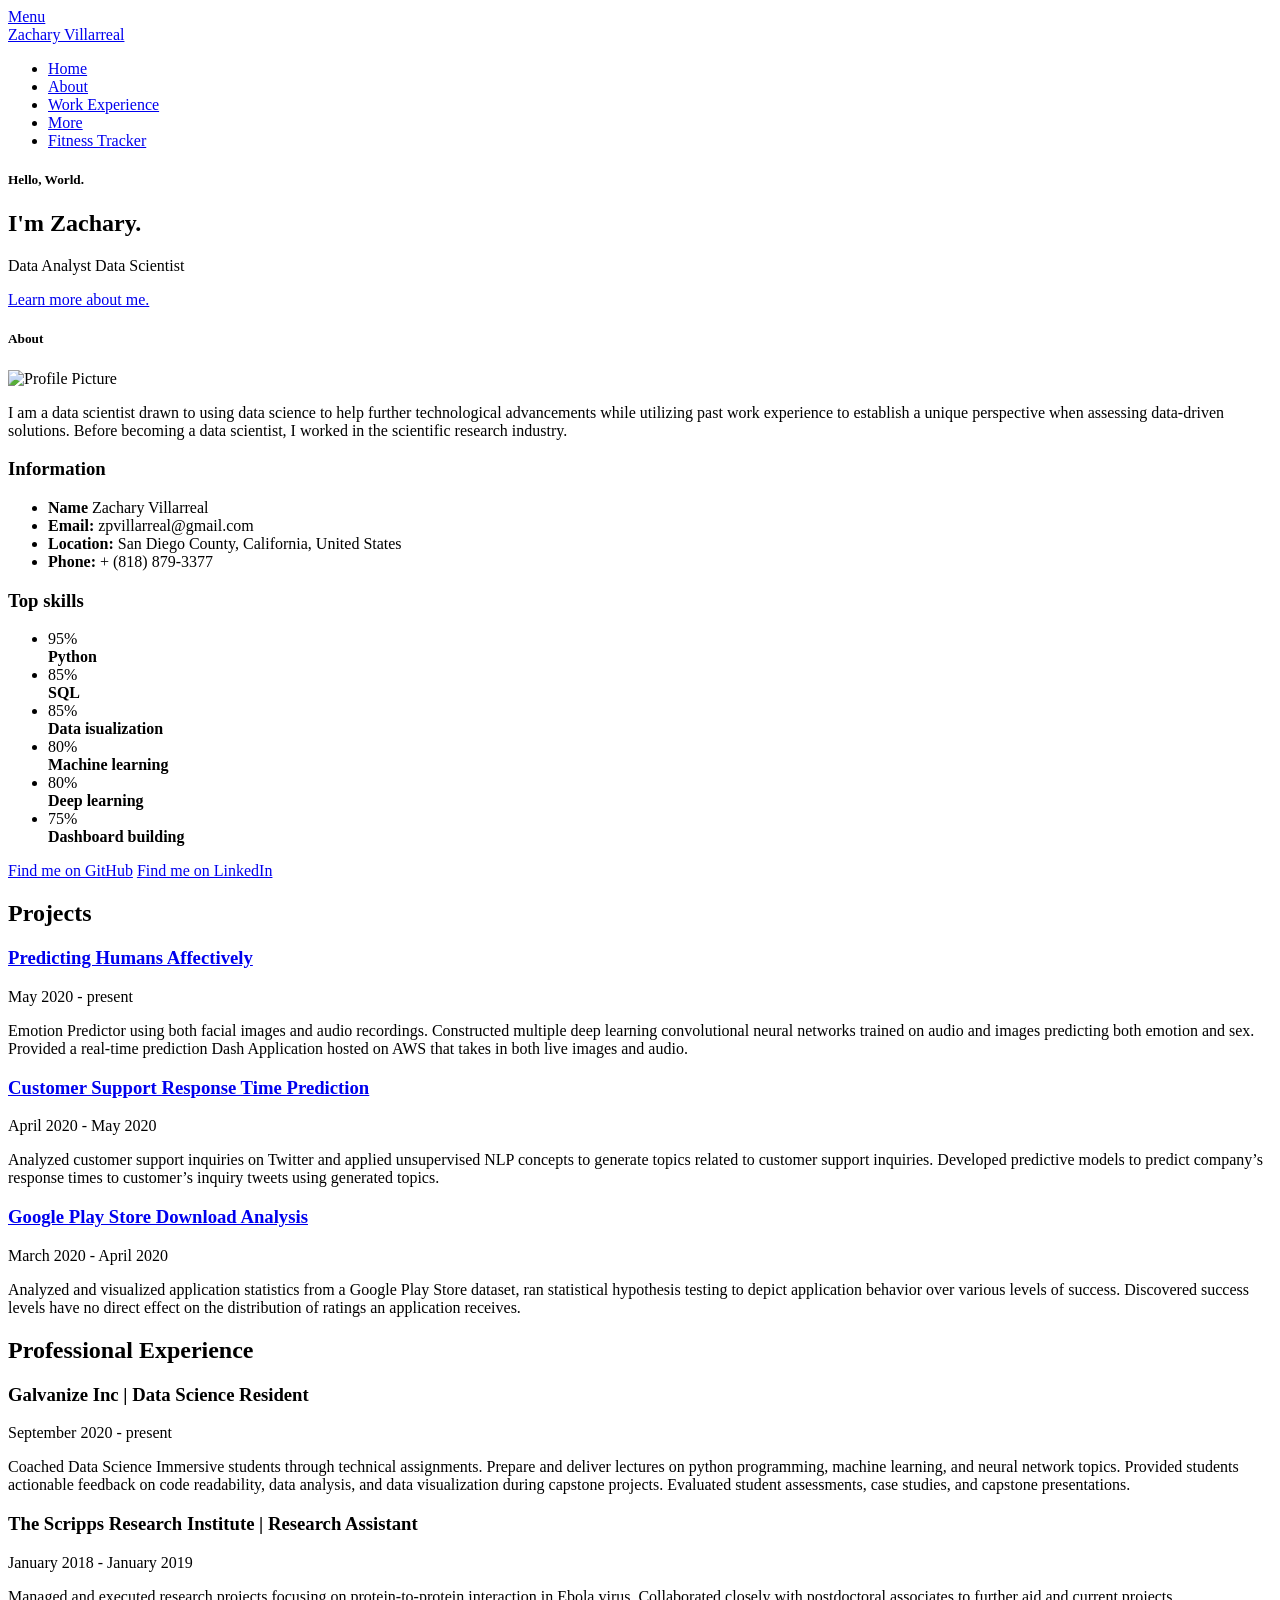
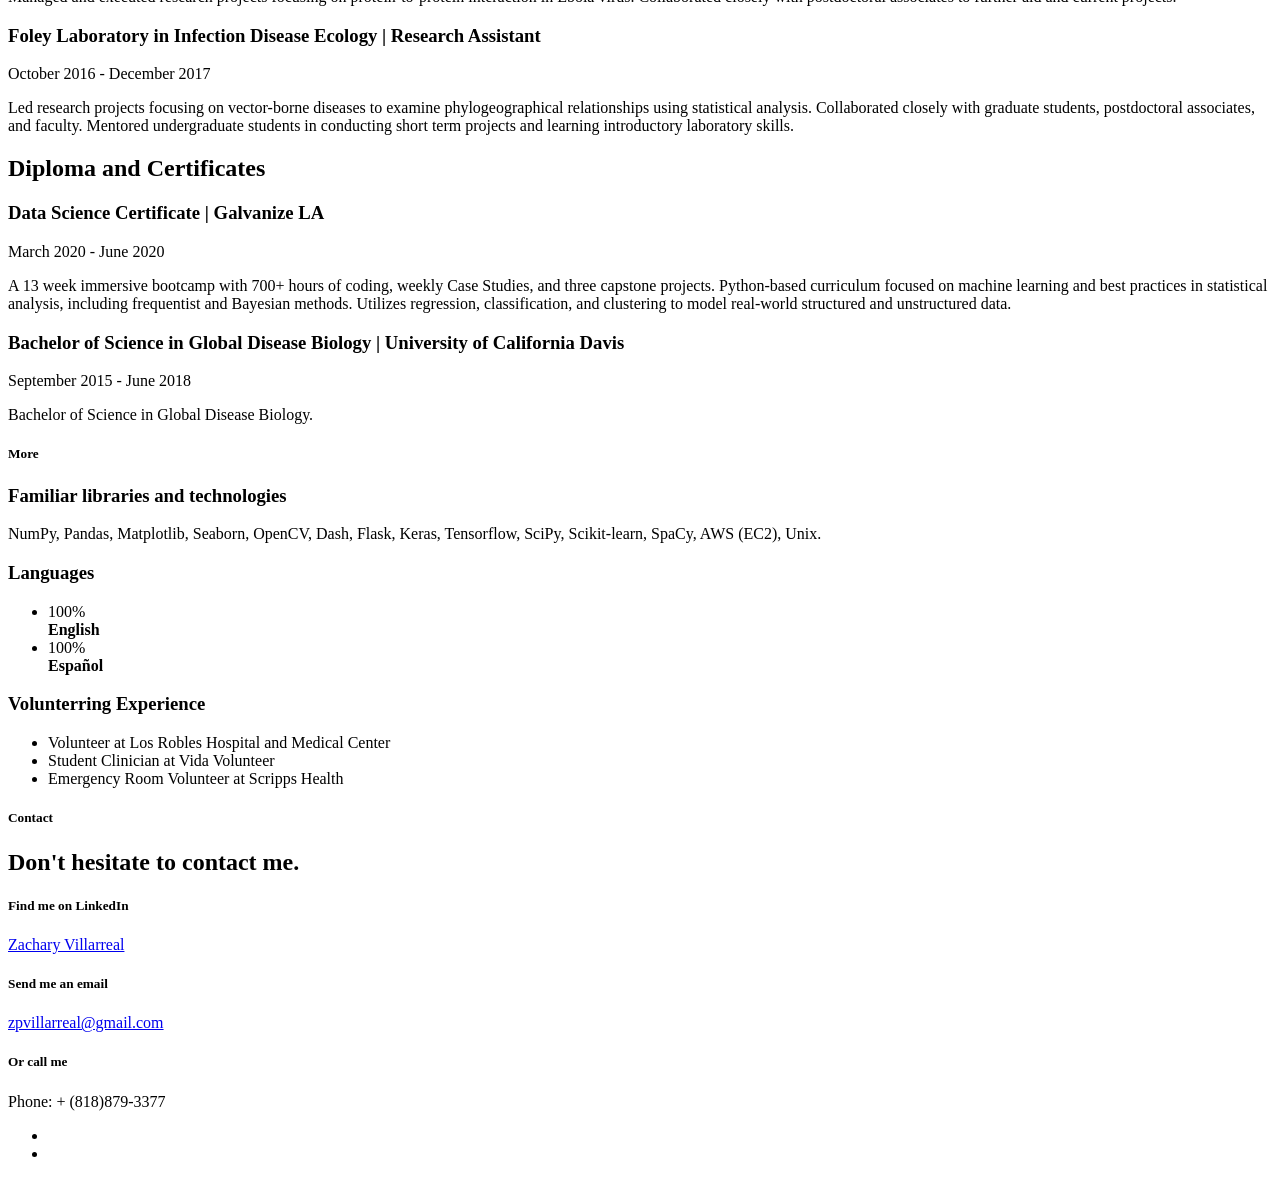
==== index.html @ e2f17abd "Add fitness tracker with first workout log (Legs Day - Apr 9, 2026) Create a persistent fitness trac" ====
<!DOCTYPE html>
<!--[if IE 8 ]><html class="no-js oldie ie8" lang="en"> <![endif]-->
<!--[if IE 9 ]><html class="no-js oldie ie9" lang="en"> <![endif]-->
<!--[if (gte IE 9)|!(IE)]><!-->
<html class="no-js" lang="en">
<!--<![endif]-->

<head>

	<!--- basic page needs
   ================================================== -->
	<meta charset="utf-8">
	<title>Zachary Villarreal</title>
	<meta name="description" content="Portfolio of Zachary Villarreal">
	<meta name="author" content="Zach">

	<!-- mobile specific metas
   ================================================== -->
	<meta name="viewport" content="width=device-width, initial-scale=1, maximum-scale=1">

	<!-- CSS
   ================================================== -->
	<link rel="stylesheet" href="css/base.css">
	<link rel="stylesheet" href="css/main.css">
	<link rel="stylesheet" href="css/vendor.css">

	<!-- script
   ================================================== -->
	<script src="js/modernizr.js"></script>
	<script src="js/pace.min.js"></script>
</head>

<body id="top">
	<header>
		<div class="row">

			<div class="top-bar">
				<a class="menu-toggle" href="#"><span>Menu</span></a>

				<div class="logo">
					<a href="index.html">Zachary Villarreal</a>
				</div>

				<nav id="main-nav-wrap">
					<ul class="main-navigation">
						<li class="current"><a class="smoothscroll" href="#intro" title="">Home</a></li>
						<li><a class="smoothscroll" href="#about" title="">About</a></li>
						<li><a class="smoothscroll" href="#work" title="">Work Experience</a></li>
						<li><a class="smoothscroll" href="#more" title="">More</a></li>
						<li><a href="fitness-tracker.html" title="">Fitness Tracker</a></li>

					</ul>
				</nav>
			</div> <!-- /top-bar -->

		</div>
	</header> <!-- /header -->

	<!-- intro section
   ================================================== -->
	<section id="intro">

		<div class="intro-overlay"></div>

		<div class="intro-content">
			<div class="row">

				<div class="col-twelve">

					<h5>Hello, World.</h5>
					<h1>I'm Zachary.</h1>

					<p class="intro-position">
						<span>Data Analyst</span>
						<span>Data Scientist</span>
					</p>

					<a class="button stroke smoothscroll" href="#about" title="">Learn more about me.</a>

				</div>

			</div>
		</div> <!-- /intro-content -->



	</section> <!-- /intro -->


	<!-- about section
   ================================================== -->
	<section id="about">

		<div class="row section-intro">
			<div class="col-twelve">

				<h5>About</h5>


				<div class="intro-info">

					<img src="images/headshot.jpeg" alt="Profile Picture">

					<p class="lead">I am a data scientist drawn to using data science to help further technological
						advancements while utilizing past work experience to establish a unique perspective when
						assessing data-driven solutions. Before becoming a data scientist, I worked in the scientific
						research industry. </p>
				</div>

			</div>
		</div> <!-- /section-intro -->

		<div class="row about-content">

			<div class="col-six tab-full">

				<h3>Information</h3>


				<ul class="info-list">
					<li>
						<strong>Name</strong>
						<span>Zachary Villarreal</span>
					</li>
					<li>
						<strong>Email:</strong>
						<span>zpvillarreal@gmail.com​</span>
					</li>
					<li>
						<strong>Location:</strong>
						<span>San Diego County, California, United States</span>
					</li>
					<li>
						<strong>Phone:</strong>
						<span>+ (818) 879-3377</span>
					</li>


				</ul> <!-- /info-list -->

			</div>

			<div class="col-six tab-full">

				<h3>Top skills</h3>
				<ul class="skill-bars">
					<li>
						<div class="progress percent90"><span>95%</span></div>
						<strong>Python</strong>
					</li>
					<li>
						<div class="progress percent85"><span>85%</span></div>
						<strong>SQL</strong>
					</li>
					<li>
						<div class="progress percent85"><span>85%</span></div>
						<strong>Data isualization</strong>
					</li>
					<li>
						<div class="progress percent80"><span>80%</span></div>
						<strong>Machine learning</strong>
					</li>
					<li>
						<div class="progress percent80"><span>80%</span></div>
						<strong>Deep learning</strong>
					</li>
					<li>
						<div class="progress percent75"><span>75%</span></div>
						<strong>Dashboard building</strong>
					</li>

				</ul> <!-- /skill-bars -->

			</div>

		</div>

		<div class="row button-section">
			<div class="col-twelve">
				<a href="https://github.com/ZacharyVillarreal/" target="_blank" title="Github link"
					class="button button-primary">Find me on GitHub</a>
				<a href="https://www.linkedin.com/in/zachary-p-villarreal/" target="_blank" title="LinkedIn link"
					class="button button-primary">Find me on LinkedIn</a>
			</div>
		</div>

	</section> <!-- /process-->


	<!-- resume Section
   ================================================== -->
	<section id="work" class="grey-section">


		<div class="row resume-timeline">

			<div class="col-twelve resume-header">

				<h2>Projects</h2>

			</div> <!-- /resume-header -->

			<div class="col-twelve">

				<div class="timeline-wrap">

					<div class="timeline-block">
						<div class="timeline-ico">
							<i class="fa fa-paper-plane"></i>
						</div>
						<div class="timeline-header">
							<h3> <a href="https://github.com/ZacharyVillarreal/Predicting-Humans-Affectively"
									target="_blank">Predicting Humans Affectively</a></h3>
							<p>May 2020 - present</p>
						</div>
						<div class="timeline-content">
							<p>Emotion Predictor using both facial images and audio recordings. Constructed multiple
								deep learning convolutional neural networks trained on audio and images predicting both
								emotion and sex. Provided a real-time prediction Dash Application hosted on AWS that
								takes in both live images and audio.</p>
						</div>
					</div>

					<div class="timeline-block">
						<div class="timeline-ico">
							<i class="fa fa-paper-plane"></i>
						</div>
						<div class="timeline-header">
							<h3> <a href="https://github.com/ZacharyVillarreal/Customer-Support-Response-Time-Prediction"
									target="_blank"> Customer Support Response Time Prediction</a></h3>
							<p>April 2020 - May 2020</p>
						</div>
						<div class="timeline-content">
							<p>Analyzed customer support inquiries on Twitter and applied unsupervised NLP concepts to
								generate topics related to customer support inquiries.
								Developed predictive models to predict company’s response times to customer’s inquiry
								tweets using generated topics.</p>
						</div>
					</div>


					<div class="timeline-block">

						<div class="timeline-ico">
							<i class="fa fa-paper-plane"></i>
						</div>

						<div class="timeline-header">
							<h3> <a href="https://github.com/ZacharyVillarreal/Google-Play-Store-Download-Analysis"
									target="_blank">Google Play Store Download Analysis</a></h3>
							<p>March 2020 - April 2020</p>
						</div>
						<div class="timeline-content">
							<p>Analyzed and visualized application statistics from a Google Play Store dataset, ran
								statistical hypothesis testing to depict application behavior over various levels of
								success. Discovered success levels have no direct effect on the distribution of ratings
								an application receives.
						</div>



					</div> <!-- /timeline-block -->


				</div> <!-- /timeline-wrap -->

			</div> <!-- /col-twelve -->

		</div> <!-- /resume-timeline -->

		<div class="row resume-timeline">

			<div class="col-twelve resume-header">

				<h2>Professional Experience</h2>

			</div> <!-- /resume-header -->

			<div class="col-twelve">

				<div class="timeline-wrap">

					<div class="timeline-block">
						<div class="timeline-ico">
							<i class="fa fa-briefcase"></i>
						</div>
						<div class="timeline-header">
							<h3>Galvanize Inc | Data Science Resident </h3>
							<p> September 2020 - present </p>
						</div>
						<div class="timeline-content">
							<p>Coached Data Science Immersive students through technical assignments. Prepare and
								deliver lectures on python programming, machine learning, and neural network topics.
								Provided students actionable feedback on code readability, data analysis, and data
								visualization during capstone projects. Evaluated student assessments, case studies, and
								capstone presentations.</p>
						</div>
					</div>

					<div class="timeline-block">
						<div class="timeline-ico">
							<i class="fa fa-briefcase"></i>
						</div>
						<div class="timeline-header">
							<h3>The Scripps Research Institute | Research Assistant</h3>
							<p> January 2018 - January 2019 </p>
						</div>
						<div class="timeline-content">
							<p>Managed and executed research projects focusing on protein-to-protein interaction in
								Ebola virus. Collaborated closely with postdoctoral associates to further aid and
								current projects.</p>
						</div>
					</div>


					<div class="timeline-block">

						<div class="timeline-ico">
							<i class="fa fa-briefcase"></i>
						</div>

						<div class="timeline-header">
							<h3>Foley Laboratory in Infection Disease Ecology | Research Assistant</h3>
							<p> October 2016 - December 2017</p>
						</div>
						<div class="timeline-content">
							<p>Led research projects focusing on vector-borne diseases to examine phylogeographical
								relationships using statistical
								analysis. Collaborated closely with graduate students, postdoctoral associates, and
								faculty. Mentored undergraduate students in conducting short term projects and
								learning
								introductory laboratory skills.</p>
						</div>



					</div> <!-- /timeline-block -->


				</div> <!-- /timeline-wrap -->

			</div> <!-- /col-twelve -->

		</div> <!-- /resume-timeline -->

		<div class="row resume-timeline">

			<div class="col-twelve resume-header">

				<h2>Diploma and Certificates</h2>

			</div> <!-- /resume-header -->

			<div class="col-twelve">

				<div class="timeline-wrap">

					<div class="timeline-block">

						<div class="timeline-ico">
							<i class="fa fa-graduation-cap"></i>
						</div>

						<div class="timeline-header">
							<h3>Data Science Certificate | Galvanize LA </h3>
							<p>March 2020 - June 2020</p>
						</div>

						<div class="timeline-content">

							<p>A 13 week immersive bootcamp with 700+ hours of coding, weekly Case Studies, and three
								capstone projects. Python-based curriculum focused on machine learning and best
								practices in statistical analysis, including frequentist and Bayesian methods. Utilizes
								regression, classification, and clustering to model real-world structured and
								unstructured data.</p>
						</div>

					</div> <!-- /timeline-block -->

					<div class="timeline-block">

						<div class="timeline-ico">
							<i class="fa fa-graduation-cap"></i>
						</div>

						<div class="timeline-header">
							<h3>Bachelor of Science in Global Disease Biology | University of California Davis </h3>
							<p>September 2015 - June 2018</p>
						</div>

						<div class="timeline-content">
							<p>Bachelor of Science in Global Disease Biology.</p>
						</div>

					</div> <!-- /timeline-block -->
				</div>
			</div> <!-- /col-twelve -->

		</div> <!-- /resume-timeline -->

	</section> <!-- /features -->


	<!-- Portfolio Section
   ================================================== -->



	<!-- CTA Section
   ================================================== -->


	<!-- services Section
   ================================================== -->
	<section id="more">

		<div class="overlay"></div>

		<div class="row section-intro">
			<div class="col-twelve">

				<h5>More</h5>




			</div>
		</div> <!-- /section-intro -->

		<div class="row services-content">

			<div id="owl-slider" class="owl-carousel services-list">

				<div class="service">

					<span class="icon"><i class="icon-window"></i></span>

					<div class="service-content">

						<h3>Familiar libraries and technologies</h3>

						<p class="desc"> NumPy, Pandas, Matplotlib, Seaborn, OpenCV, Dash, Flask, Keras, Tensorflow,
							SciPy, Scikit-learn, SpaCy, AWS (EC2), Unix.
						</p>

					</div>

				</div> <!-- /service -->
				<div class="service">

					<span class="icon"><i class="icon-earth"></i></span>

					<div class="service-content">

						<h3>Languages</h3>

						<ul class="skill-bars">
							<li>
								<div class="progress percent100"><span>100%</span></div>
								<strong>English</strong>
							</li>
							<li>
								<div class="progress percent100"><span>100%</span></div>
								<strong>Español</strong>
							</li>
						</ul>

					</div>
				</div> <!-- /services-list -->

				<div class="service">

					<span class="icon"><i class="icon-chat"></i></span>

					<div class="service-content">

						<h3>Volunterring Experience</h3>

						<ul>
							<li>
								Volunteer at Los Robles Hospital and Medical Center
							</li>
							<li>
								Student Clinician at Vida Volunteer
							</li>
							<li>
								Emergency Room Volunteer at Scripps Health
							</li>
						</ul>

					</div>

				</div> <!-- /service -->
			</div> <!-- /services-content -->

	</section> <!-- /services -->


	<!-- stats Section
   ================================================== -->


	<!-- contact
   ================================================== -->
	<section id="contact">

		<div class="row section-intro">
			<div class="col-twelve">

				<h5>Contact</h5>
				<h1>Don't hesitate to contact me.</h1>



			</div>
		</div> <!-- /section-intro -->

		<div class="row contact-info">

			<div class="col-four tab-full">

				<div class="icon">
					<i class="fa fa-linkedin""></i>
				</div>

				<h5>Find me on LinkedIn</h5>

				<p>
					<a href="https://www.linkedin.com/in/zachary-p-villarreal/" target="_blank"> Zachary Villarreal</a>
				</p>

			</div>

			<div class="col-four tab-full collapse">

				<div class="icon">
					<i class="fa fa-envelope-o"></i>
				</div>

				<h5>Send me an email</h5>

				<p><a href="mailto:zpvillarreal@gmail.com" target="_blank">zpvillarreal@gmail.com</a>

				</p>

			</div>

			<div class="col-four tab-full">

				<div class="icon">
					<i class="fa fa-phone-square"></i>
				</div>

				<h5>Or call me</h5>

				<p>Phone:
					+ (818)879-3377

				</p>

			</div>

		</div> <!-- /contact-info -->

	</section> <!-- /contact -->


	<!-- footer
   ================================================== -->

	<footer>
		<div class="row">
			<div class="col-six tab-full pull-right social">

				<ul class="footer-social">

					<li><a target="_blank" href="https://www.linkedin.com/in/zachary-p-villarreal/"><i class="fa fa-linkedin"></i></a>
					</li>
					<li><a target="_blank" href="https://github.com/zacharyvillarreal"><i class="fa fa-github"
								aria-hidden="true"></i>
						</a></li>
				</ul>

			</div>

			<div id="go-top">
				<a class="smoothscroll" title="Back to Top" href="#top"><i class="fa fa-long-arrow-up"></i></a>
			</div>

		</div> <!-- /row -->
	</footer>

	<div id="preloader">
		<div id="loader"></div>
	</div>

	<!-- Java Script
   ================================================== -->
	<script src="js/jquery-2.1.3.min.js"></script>
	<script src="js/plugins.js"></script>
	<script src="js/main.js"></script>

</body>

</html>
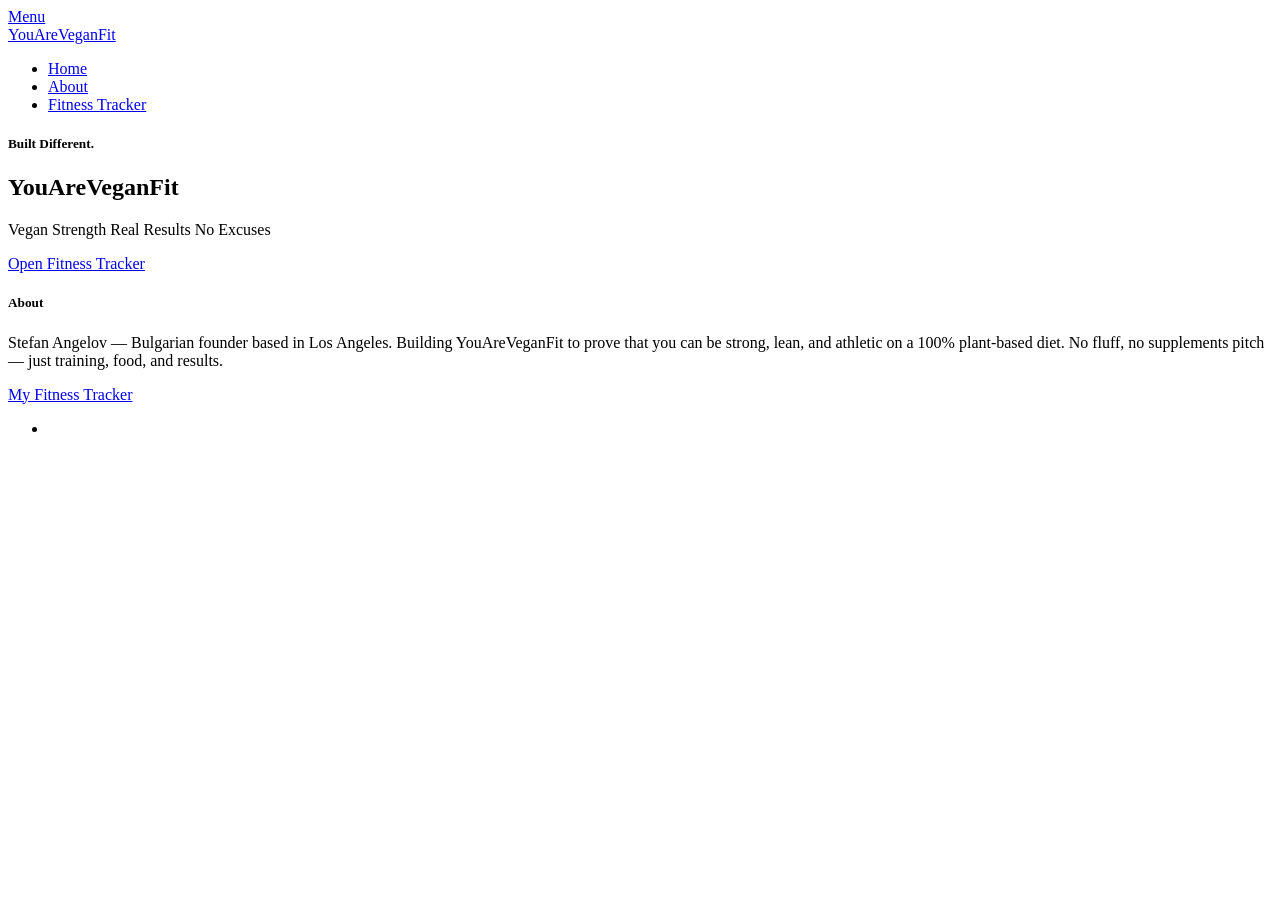
==== commit 003ec53a: "Rebrand site from Zachary Villarreal to YouAreVeganFit / Stefan Angelov Replace index.html with clea" ====
--- a/index.html
+++ b/index.html
@@ -1,605 +1,98 @@
-<!DOCTYPE html>
-<!--[if IE 8 ]><html class="no-js oldie ie8" lang="en"> <![endif]-->
-<!--[if IE 9 ]><html class="no-js oldie ie9" lang="en"> <![endif]-->
-<!--[if (gte IE 9)|!(IE)]><!-->
-<html class="no-js" lang="en">
-<!--<![endif]-->
-
-<head>
-
-	<!--- basic page needs
-   ================================================== -->
-	<meta charset="utf-8">
-	<title>Zachary Villarreal</title>
-	<meta name="description" content="Portfolio of Zachary Villarreal">
-	<meta name="author" content="Zach">
-
-	<!-- mobile specific metas
-   ================================================== -->
-	<meta name="viewport" content="width=device-width, initial-scale=1, maximum-scale=1">
-
-	<!-- CSS
-   ================================================== -->
-	<link rel="stylesheet" href="css/base.css">
-	<link rel="stylesheet" href="css/main.css">
-	<link rel="stylesheet" href="css/vendor.css">
-
-	<!-- script
-   ================================================== -->
-	<script src="js/modernizr.js"></script>
-	<script src="js/pace.min.js"></script>
-</head>
-
-<body id="top">
-	<header>
-		<div class="row">
-
-			<div class="top-bar">
-				<a class="menu-toggle" href="#"><span>Menu</span></a>
-
-				<div class="logo">
-					<a href="index.html">Zachary Villarreal</a>
-				</div>
-
-				<nav id="main-nav-wrap">
-					<ul class="main-navigation">
-						<li class="current"><a class="smoothscroll" href="#intro" title="">Home</a></li>
-						<li><a class="smoothscroll" href="#about" title="">About</a></li>
-						<li><a class="smoothscroll" href="#work" title="">Work Experience</a></li>
-						<li><a class="smoothscroll" href="#more" title="">More</a></li>
-						<li><a href="fitness-tracker.html" title="">Fitness Tracker</a></li>
-
-					</ul>
-				</nav>
-			</div> <!-- /top-bar -->
-
-		</div>
-	</header> <!-- /header -->
-
-	<!-- intro section
-   ================================================== -->
-	<section id="intro">
-
-		<div class="intro-overlay"></div>
-
-		<div class="intro-content">
-			<div class="row">
-
-				<div class="col-twelve">
-
-					<h5>Hello, World.</h5>
-					<h1>I'm Zachary.</h1>
-
-					<p class="intro-position">
-						<span>Data Analyst</span>
-						<span>Data Scientist</span>
-					</p>
-
-					<a class="button stroke smoothscroll" href="#about" title="">Learn more about me.</a>
-
-				</div>
-
-			</div>
-		</div> <!-- /intro-content -->
-
-
-
-	</section> <!-- /intro -->
-
-
-	<!-- about section
-   ================================================== -->
-	<section id="about">
-
-		<div class="row section-intro">
-			<div class="col-twelve">
-
-				<h5>About</h5>
-
-
-				<div class="intro-info">
-
-					<img src="images/headshot.jpeg" alt="Profile Picture">
-
-					<p class="lead">I am a data scientist drawn to using data science to help further technological
-						advancements while utilizing past work experience to establish a unique perspective when
-						assessing data-driven solutions. Before becoming a data scientist, I worked in the scientific
-						research industry. </p>
-				</div>
-
-			</div>
-		</div> <!-- /section-intro -->
-
-		<div class="row about-content">
-
-			<div class="col-six tab-full">
-
-				<h3>Information</h3>
-
-
-				<ul class="info-list">
-					<li>
-						<strong>Name</strong>
-						<span>Zachary Villarreal</span>
-					</li>
-					<li>
-						<strong>Email:</strong>
-						<span>zpvillarreal@gmail.com​</span>
-					</li>
-					<li>
-						<strong>Location:</strong>
-						<span>San Diego County, California, United States</span>
-					</li>
-					<li>
-						<strong>Phone:</strong>
-						<span>+ (818) 879-3377</span>
-					</li>
-
-
-				</ul> <!-- /info-list -->
-
-			</div>
-
-			<div class="col-six tab-full">
-
-				<h3>Top skills</h3>
-				<ul class="skill-bars">
-					<li>
-						<div class="progress percent90"><span>95%</span></div>
-						<strong>Python</strong>
-					</li>
-					<li>
-						<div class="progress percent85"><span>85%</span></div>
-						<strong>SQL</strong>
-					</li>
-					<li>
-						<div class="progress percent85"><span>85%</span></div>
-						<strong>Data isualization</strong>
-					</li>
-					<li>
-						<div class="progress percent80"><span>80%</span></div>
-						<strong>Machine learning</strong>
-					</li>
-					<li>
-						<div class="progress percent80"><span>80%</span></div>
-						<strong>Deep learning</strong>
-					</li>
-					<li>
-						<div class="progress percent75"><span>75%</span></div>
-						<strong>Dashboard building</strong>
-					</li>
-
-				</ul> <!-- /skill-bars -->
-
-			</div>
-
-		</div>
-
-		<div class="row button-section">
-			<div class="col-twelve">
-				<a href="https://github.com/ZacharyVillarreal/" target="_blank" title="Github link"
-					class="button button-primary">Find me on GitHub</a>
-				<a href="https://www.linkedin.com/in/zachary-p-villarreal/" target="_blank" title="LinkedIn link"
-					class="button button-primary">Find me on LinkedIn</a>
-			</div>
-		</div>
-
-	</section> <!-- /process-->
-
-
-	<!-- resume Section
-   ================================================== -->
-	<section id="work" class="grey-section">
-
-
-		<div class="row resume-timeline">
-
-			<div class="col-twelve resume-header">
-
-				<h2>Projects</h2>
-
-			</div> <!-- /resume-header -->
-
-			<div class="col-twelve">
-
-				<div class="timeline-wrap">
-
-					<div class="timeline-block">
-						<div class="timeline-ico">
-							<i class="fa fa-paper-plane"></i>
-						</div>
-						<div class="timeline-header">
-							<h3> <a href="https://github.com/ZacharyVillarreal/Predicting-Humans-Affectively"
-									target="_blank">Predicting Humans Affectively</a></h3>
-							<p>May 2020 - present</p>
-						</div>
-						<div class="timeline-content">
-							<p>Emotion Predictor using both facial images and audio recordings. Constructed multiple
-								deep learning convolutional neural networks trained on audio and images predicting both
-								emotion and sex. Provided a real-time prediction Dash Application hosted on AWS that
-								takes in both live images and audio.</p>
-						</div>
-					</div>
-
-					<div class="timeline-block">
-						<div class="timeline-ico">
-							<i class="fa fa-paper-plane"></i>
-						</div>
-						<div class="timeline-header">
-							<h3> <a href="https://github.com/ZacharyVillarreal/Customer-Support-Response-Time-Prediction"
-									target="_blank"> Customer Support Response Time Prediction</a></h3>
-							<p>April 2020 - May 2020</p>
-						</div>
-						<div class="timeline-content">
-							<p>Analyzed customer support inquiries on Twitter and applied unsupervised NLP concepts to
-								generate topics related to customer support inquiries.
-								Developed predictive models to predict company’s response times to customer’s inquiry
-								tweets using generated topics.</p>
-						</div>
-					</div>
-
-
-					<div class="timeline-block">
-
-						<div class="timeline-ico">
-							<i class="fa fa-paper-plane"></i>
-						</div>
-
-						<div class="timeline-header">
-							<h3> <a href="https://github.com/ZacharyVillarreal/Google-Play-Store-Download-Analysis"
-									target="_blank">Google Play Store Download Analysis</a></h3>
-							<p>March 2020 - April 2020</p>
-						</div>
-						<div class="timeline-content">
-							<p>Analyzed and visualized application statistics from a Google Play Store dataset, ran
-								statistical hypothesis testing to depict application behavior over various levels of
-								success. Discovered success levels have no direct effect on the distribution of ratings
-								an application receives.
-						</div>
-
-
-
-					</div> <!-- /timeline-block -->
-
-
-				</div> <!-- /timeline-wrap -->
-
-			</div> <!-- /col-twelve -->
-
-		</div> <!-- /resume-timeline -->
-
-		<div class="row resume-timeline">
-
-			<div class="col-twelve resume-header">
-
-				<h2>Professional Experience</h2>
-
-			</div> <!-- /resume-header -->
-
-			<div class="col-twelve">
-
-				<div class="timeline-wrap">
-
-					<div class="timeline-block">
-						<div class="timeline-ico">
-							<i class="fa fa-briefcase"></i>
-						</div>
-						<div class="timeline-header">
-							<h3>Galvanize Inc | Data Science Resident </h3>
-							<p> September 2020 - present </p>
-						</div>
-						<div class="timeline-content">
-							<p>Coached Data Science Immersive students through technical assignments. Prepare and
-								deliver lectures on python programming, machine learning, and neural network topics.
-								Provided students actionable feedback on code readability, data analysis, and data
-								visualization during capstone projects. Evaluated student assessments, case studies, and
-								capstone presentations.</p>
-						</div>
-					</div>
-
-					<div class="timeline-block">
-						<div class="timeline-ico">
-							<i class="fa fa-briefcase"></i>
-						</div>
-						<div class="timeline-header">
-							<h3>The Scripps Research Institute | Research Assistant</h3>
-							<p> January 2018 - January 2019 </p>
-						</div>
-						<div class="timeline-content">
-							<p>Managed and executed research projects focusing on protein-to-protein interaction in
-								Ebola virus. Collaborated closely with postdoctoral associates to further aid and
-								current projects.</p>
-						</div>
-					</div>
-
-
-					<div class="timeline-block">
-
-						<div class="timeline-ico">
-							<i class="fa fa-briefcase"></i>
-						</div>
-
-						<div class="timeline-header">
-							<h3>Foley Laboratory in Infection Disease Ecology | Research Assistant</h3>
-							<p> October 2016 - December 2017</p>
-						</div>
-						<div class="timeline-content">
-							<p>Led research projects focusing on vector-borne diseases to examine phylogeographical
-								relationships using statistical
-								analysis. Collaborated closely with graduate students, postdoctoral associates, and
-								faculty. Mentored undergraduate students in conducting short term projects and
-								learning
-								introductory laboratory skills.</p>
-						</div>
-
-
-
-					</div> <!-- /timeline-block -->
-
-
-				</div> <!-- /timeline-wrap -->
-
-			</div> <!-- /col-twelve -->
-
-		</div> <!-- /resume-timeline -->
-
-		<div class="row resume-timeline">
-
-			<div class="col-twelve resume-header">
-
-				<h2>Diploma and Certificates</h2>
-
-			</div> <!-- /resume-header -->
-
-			<div class="col-twelve">
-
-				<div class="timeline-wrap">
-
-					<div class="timeline-block">
-
-						<div class="timeline-ico">
-							<i class="fa fa-graduation-cap"></i>
-						</div>
-
-						<div class="timeline-header">
-							<h3>Data Science Certificate | Galvanize LA </h3>
-							<p>March 2020 - June 2020</p>
-						</div>
-
-						<div class="timeline-content">
-
-							<p>A 13 week immersive bootcamp with 700+ hours of coding, weekly Case Studies, and three
-								capstone projects. Python-based curriculum focused on machine learning and best
-								practices in statistical analysis, including frequentist and Bayesian methods. Utilizes
-								regression, classification, and clustering to model real-world structured and
-								unstructured data.</p>
-						</div>
-
-					</div> <!-- /timeline-block -->
-
-					<div class="timeline-block">
-
-						<div class="timeline-ico">
-							<i class="fa fa-graduation-cap"></i>
-						</div>
-
-						<div class="timeline-header">
-							<h3>Bachelor of Science in Global Disease Biology | University of California Davis </h3>
-							<p>September 2015 - June 2018</p>
-						</div>
-
-						<div class="timeline-content">
-							<p>Bachelor of Science in Global Disease Biology.</p>
-						</div>
-
-					</div> <!-- /timeline-block -->
-				</div>
-			</div> <!-- /col-twelve -->
-
-		</div> <!-- /resume-timeline -->
-
-	</section> <!-- /features -->
-
-
-	<!-- Portfolio Section
-   ================================================== -->
-
-
-
-	<!-- CTA Section
-   ================================================== -->
-
-
-	<!-- services Section
-   ================================================== -->
-	<section id="more">
-
-		<div class="overlay"></div>
-
-		<div class="row section-intro">
-			<div class="col-twelve">
-
-				<h5>More</h5>
-
-
-
-
-			</div>
-		</div> <!-- /section-intro -->
-
-		<div class="row services-content">
-
-			<div id="owl-slider" class="owl-carousel services-list">
-
-				<div class="service">
-
-					<span class="icon"><i class="icon-window"></i></span>
-
-					<div class="service-content">
-
-						<h3>Familiar libraries and technologies</h3>
-
-						<p class="desc"> NumPy, Pandas, Matplotlib, Seaborn, OpenCV, Dash, Flask, Keras, Tensorflow,
-							SciPy, Scikit-learn, SpaCy, AWS (EC2), Unix.
-						</p>
-
-					</div>
-
-				</div> <!-- /service -->
-				<div class="service">
-
-					<span class="icon"><i class="icon-earth"></i></span>
-
-					<div class="service-content">
-
-						<h3>Languages</h3>
-
-						<ul class="skill-bars">
-							<li>
-								<div class="progress percent100"><span>100%</span></div>
-								<strong>English</strong>
-							</li>
-							<li>
-								<div class="progress percent100"><span>100%</span></div>
-								<strong>Español</strong>
-							</li>
-						</ul>
-
-					</div>
-				</div> <!-- /services-list -->
-
-				<div class="service">
-
-					<span class="icon"><i class="icon-chat"></i></span>
-
-					<div class="service-content">
-
-						<h3>Volunterring Experience</h3>
-
-						<ul>
-							<li>
-								Volunteer at Los Robles Hospital and Medical Center
-							</li>
-							<li>
-								Student Clinician at Vida Volunteer
-							</li>
-							<li>
-								Emergency Room Volunteer at Scripps Health
-							</li>
-						</ul>
-
-					</div>
-
-				</div> <!-- /service -->
-			</div> <!-- /services-content -->
-
-	</section> <!-- /services -->
-
-
-	<!-- stats Section
-   ================================================== -->
-
-
-	<!-- contact
-   ================================================== -->
-	<section id="contact">
-
-		<div class="row section-intro">
-			<div class="col-twelve">
-
-				<h5>Contact</h5>
-				<h1>Don't hesitate to contact me.</h1>
-
-
-
-			</div>
-		</div> <!-- /section-intro -->
-
-		<div class="row contact-info">
-
-			<div class="col-four tab-full">
-
-				<div class="icon">
-					<i class="fa fa-linkedin""></i>
-				</div>
-
-				<h5>Find me on LinkedIn</h5>
-
-				<p>
-					<a href="https://www.linkedin.com/in/zachary-p-villarreal/" target="_blank"> Zachary Villarreal</a>
-				</p>
-
-			</div>
-
-			<div class="col-four tab-full collapse">
-
-				<div class="icon">
-					<i class="fa fa-envelope-o"></i>
-				</div>
-
-				<h5>Send me an email</h5>
-
-				<p><a href="mailto:zpvillarreal@gmail.com" target="_blank">zpvillarreal@gmail.com</a>
-
-				</p>
-
-			</div>
-
-			<div class="col-four tab-full">
-
-				<div class="icon">
-					<i class="fa fa-phone-square"></i>
-				</div>
-
-				<h5>Or call me</h5>
-
-				<p>Phone:
-					+ (818)879-3377
-
-				</p>
-
-			</div>
-
-		</div> <!-- /contact-info -->
-
-	</section> <!-- /contact -->
-
-
-	<!-- footer
-   ================================================== -->
-
-	<footer>
-		<div class="row">
-			<div class="col-six tab-full pull-right social">
-
-				<ul class="footer-social">
-
-					<li><a target="_blank" href="https://www.linkedin.com/in/zachary-p-villarreal/"><i class="fa fa-linkedin"></i></a>
-					</li>
-					<li><a target="_blank" href="https://github.com/zacharyvillarreal"><i class="fa fa-github"
-								aria-hidden="true"></i>
-						</a></li>
-				</ul>
-
-			</div>
-
-			<div id="go-top">
-				<a class="smoothscroll" title="Back to Top" href="#top"><i class="fa fa-long-arrow-up"></i></a>
-			</div>
-
-		</div> <!-- /row -->
-	</footer>
-
-	<div id="preloader">
-		<div id="loader"></div>
-	</div>
-
-	<!-- Java Script
-   ================================================== -->
-	<script src="js/jquery-2.1.3.min.js"></script>
-	<script src="js/plugins.js"></script>
-	<script src="js/main.js"></script>
-
-</body>
-
-</html>+<!DOCTYPE html>
+<html class="no-js" lang="en">
+
+<head>
+	<meta charset="utf-8">
+	<title>YouAreVeganFit | Stefan Angelov</title>
+	<meta name="description" content="YouAreVeganFit — Vegan Fitness & Strength Training by Stefan Angelov">
+	<meta name="author" content="Stefan Angelov">
+	<meta name="viewport" content="width=device-width, initial-scale=1, maximum-scale=1">
+
+	<link rel="stylesheet" href="css/base.css">
+	<link rel="stylesheet" href="css/main.css">
+	<link rel="stylesheet" href="css/vendor.css">
+
+	<script src="js/modernizr.js"></script>
+	<script src="js/pace.min.js"></script>
+</head>
+
+<body id="top">
+	<header>
+		<div class="row">
+			<div class="top-bar">
+				<a class="menu-toggle" href="#"><span>Menu</span></a>
+				<div class="logo">
+					<a href="index.html">YouAreVeganFit</a>
+				</div>
+				<nav id="main-nav-wrap">
+					<ul class="main-navigation">
+						<li class="current"><a class="smoothscroll" href="#intro" title="">Home</a></li>
+						<li><a class="smoothscroll" href="#about" title="">About</a></li>
+						<li><a href="fitness-tracker.html" title="">Fitness Tracker</a></li>
+					</ul>
+				</nav>
+			</div>
+		</div>
+	</header>
+
+	<!-- intro section -->
+	<section id="intro">
+		<div class="intro-overlay"></div>
+		<div class="intro-content">
+			<div class="row">
+				<div class="col-twelve">
+					<h5>Built Different.</h5>
+					<h1>YouAreVeganFit</h1>
+					<p class="intro-position">
+						<span>Vegan Strength</span>
+						<span>Real Results</span>
+						<span>No Excuses</span>
+					</p>
+					<a class="button stroke" href="fitness-tracker.html" title="">Open Fitness Tracker</a>
+				</div>
+			</div>
+		</div>
+	</section>
+
+	<!-- about section -->
+	<section id="about">
+		<div class="row section-intro">
+			<div class="col-twelve">
+				<h5>About</h5>
+				<div class="intro-info">
+					<p class="lead">Stefan Angelov — Bulgarian founder based in Los Angeles. Building YouAreVeganFit to prove that you can be strong, lean, and athletic on a 100% plant-based diet. No fluff, no supplements pitch — just training, food, and results.</p>
+				</div>
+			</div>
+		</div>
+
+		<div class="row button-section">
+			<div class="col-twelve">
+				<a href="fitness-tracker.html" class="button button-primary">My Fitness Tracker</a>
+			</div>
+		</div>
+	</section>
+
+	<!-- footer -->
+	<footer>
+		<div class="row">
+			<div class="col-six tab-full pull-right social">
+				<ul class="footer-social">
+					<li><a target="_blank" href="https://www.youareveganfit.com"><i class="fa fa-globe"></i></a></li>
+				</ul>
+			</div>
+			<div id="go-top">
+				<a class="smoothscroll" title="Back to Top" href="#top"><i class="fa fa-long-arrow-up"></i></a>
+			</div>
+		</div>
+	</footer>
+
+	<div id="preloader">
+		<div id="loader"></div>
+	</div>
+
+	<script src="js/jquery-2.1.3.min.js"></script>
+	<script src="js/plugins.js"></script>
+	<script src="js/main.js"></script>
+</body>
+
+</html>
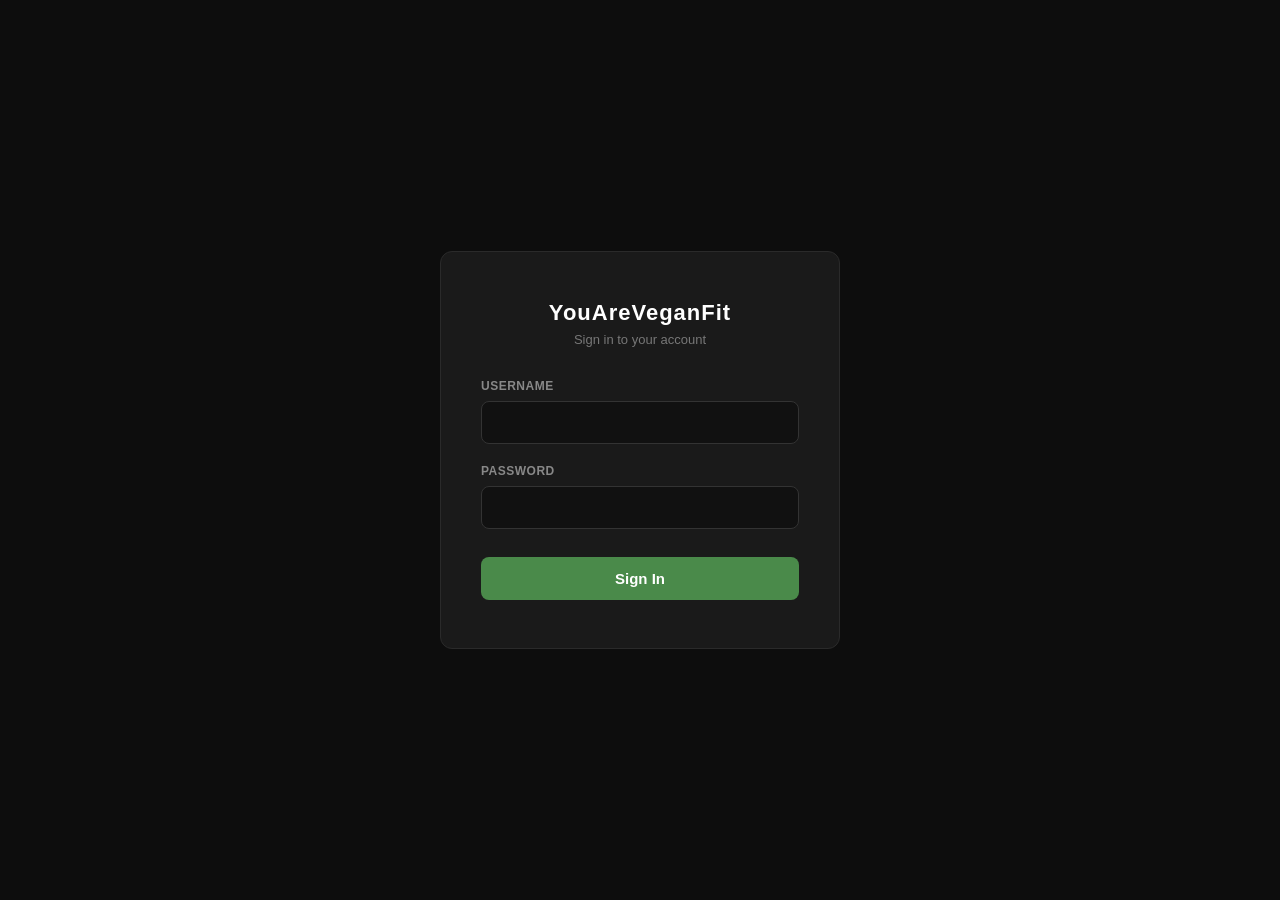
==== commit c1f7d318: "Add multi-user auth system with Cloudflare Worker + D1 - login.html: branded login page with usernam" ====
--- a/index.html
+++ b/index.html
@@ -14,6 +14,7 @@
 
 	<script src="js/modernizr.js"></script>
 	<script src="js/pace.min.js"></script>
+	<script src="js/auth-guard.js"></script>
 </head>
 
 <body id="top">
